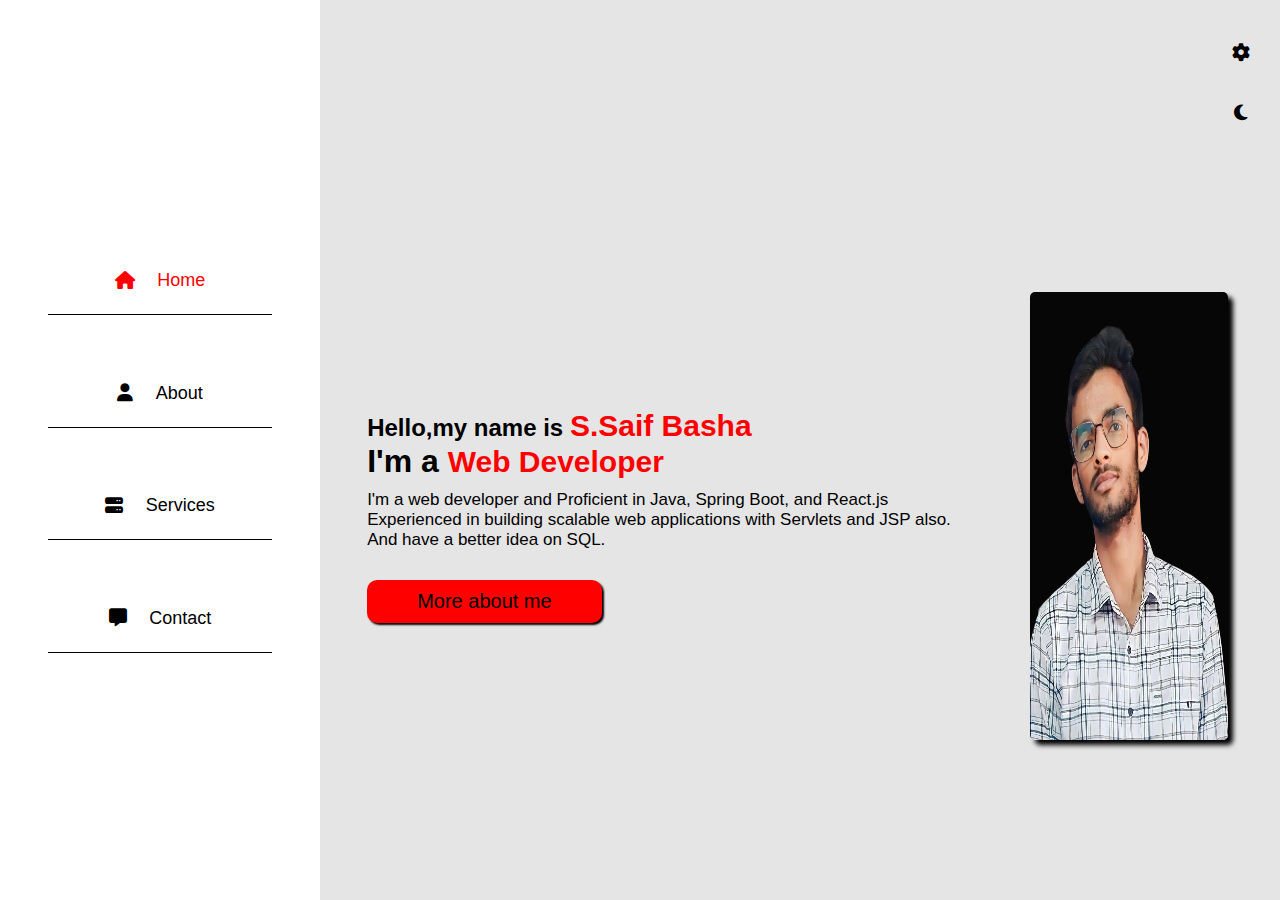
==== index.html @ 3fe6fa24 "Portfolio" ====
<!DOCTYPE html>
<html lang="en">
<head>
    <meta charset="UTF-8">
    <meta name="viewport" content="width=device-width, initial-scale=1.0">
    <title>Saif's Portfolio</title>
    <link rel="stylesheet" href="./main.css">
    <link rel="stylesheet" href="./nav.css">
    <link rel="stylesheet" href="./section.css">
    <link rel="stylesheet" href="https://cdnjs.cloudflare.com/ajax/libs/font-awesome/6.7.2/css/all.min.css" integrity="sha512-Evv84Mr4kqVGRNSgIGL/F/aIDqQb7xQ2vcrdIwxfjThSH8CSR7PBEakCr51Ck+w+/U6swU2Im1vVX0SVk9ABhg==" crossorigin="anonymous" referrerpolicy="no-referrer" />
</head>
<body>
    <main>
        <button id="navbar"><i class="fa-solid fa-bars"></i></button>
        <nav>
            <div id="sub-nav">
                <a href=""><i class="fa-solid fa-house"></i>Home</a>
                <a href="./about.html"><i class="fa-solid fa-user"></i>About</a>
                <a href="./service.html"><i class="fa-solid fa-server"></i>Services</a>
                <a href="./contact.html"><i class="fa-solid fa-message"></i>Contact</a>
            </div>
        </nav>
        <section>
            <div id="setting">
                <button title="Theme" id="theme"><i class="fa-solid fa-gear"></i></button>
                <button title="night-mode" id="mode"><i class="fa-solid fa-moon"></i></button>
                <div id="colors">
                    <div id="col1"></div>
                    <div id="col2"></div>
                    <div id="col3"></div>
                    <div id="col4"></div>
                </div>
            </div>
            <div id="content">
                <div id="info">
                    <div>
                        <h2>Hello,my name is <span>S.Saif Basha</span></h2>
                        <h1>I'm a <span>Web Developer</span></h1>
                        <p>
                            I'm a web developer and Proficient in Java, Spring Boot, and React.js <br>
                            Experienced in building scalable web applications with Servlets and JSP also. <br>
                            And have a better idea on SQL.
                        </p>
                        <button id="about"><a href="./about.html">More about me</a></button>
                    </div>
                </div>
                <div id="picture">
                    <img src="./images/saifprofile-Photoroom.png" alt="Saif">
                </div>
            </div>
            
        </section>
    </main>

    <script src="./index.js"></script>
</body>
</html>
---- main.css ----
@media (min-width:768px) and (max-width:1600px) {   
    *{
        margin: 0%;
        padding: 0%;
        box-sizing: border-box;
    }
    body{
        font-family: Arial, sans-serif;
        overflow: hidden;
    }
    main{
        height: 100vh;
        width: 100%;
        display: flex;         
    }
}

@media (min-width:320px) and (max-width:767) {
    *{
        margin: 0%;
        padding: 0%;
        box-sizing: border-box;
    }
    body{
        font-family: Arial, sans-serif;
        overflow: hidden;
    }
    main{
        height: 100vh;
        width: 100%;
        display: flex;  
        position: relative;
        bottom: -100vh;
        transition:transform 3s;
        transform: translateY(-100vh);       
    }
}
---- nav.css ----
@media (min-width:768px) and (max-width:1600px) {
    #navbar{
        display: none;
    }
    nav{
        width: 25%;
        height: 100%;
        /* border: 2px solid blue; */
        align-content: center;
        background-color: #fff;       
    
        position: relative;
        top: -100vh;
        transition:transform 3s;    
        transform: translateY(100vh);
        display: block;
    }
    #sub-nav{
        height: 50%;
        width: 70%;
        /* border: 2px solid green; */
        margin: auto;
    
        display: flex;
        flex-direction: column;
        justify-content: space-around;
        align-items: center;
    }
    #sub-nav a{
        text-decoration: none;
        color: #000;
        font-size: 18px;
    
        width: 100%;
        height: 15%;
        display: flex;
        justify-content: center;
        align-items: center;
    
        border-bottom: 1px solid #000;
        gap:10%;
    }
    #sub-nav a:hover{
        border-bottom: 1px solid #00f;
        color: #00f;
    }
    
}

@media (min-width:320px) and (max-width:767px) {
    #navbar{
        display: block;
        position:fixed;
        top: 0%;
        left: 0%;
        font-size: 20px;
        padding: 8px 25px;
        z-index: 10;
        background:rgb(0,0,0,0.5);
        color: #f00;
        border: 1px solid #000;
        cursor: pointer;
    }
    nav{
        width: 75%;
        height: 100vh;
        /* border: 2px solid blue; */
        align-content: center;
        background-color: rgb(255,255,255); 
        border-right: 1px solid #000;

        position: absolute;
        top: 0%;
        right: 100%;

        transition: left 3s,right 3s;
    }
    #sub-nav{
        height: 50%;
        width: 70%;
        /* border: 2px solid green; */
        margin: auto;
    
        display: flex;
        flex-direction: column;
        justify-content: space-around;
        align-items: center;
    }
    #sub-nav a{
        text-decoration: none;
        color: #000;
        font-size: 18px;
    
        width: 100%;
        height: 15%;
        display: flex;
        justify-content: center;
        align-items: center;
    
        border-bottom: 1px solid #000;
        gap:10%;
    }
    #sub-nav a:hover{
        border-bottom: 1px solid #00f;
        color: #00f;
    }

}
---- section.css ----
@media (min-width:768px) and (max-width:1600px) {
    #sub-nav a:first-child{
        color: #f00;
    }
    section{
        width: 75%;
        height: 100%;
        background-color: rgb(0, 0, 0,0.1);
        display: flex;
        flex-direction: column;
        position: relative;
        bottom: -100vh;
        transition:transform 3s;
        transform: translateY(-100vh);        
        padding: 10px;                                 
    }
    #setting{
        padding-right: 10px;
        width: 100%;
        height: 15%;
        /* border: 2px solid green; */
        
        display: flex;
        flex-direction: column;
        justify-content: center;
        align-items: end;
    }
    #content{
        width: 100%;
        height: 85%;
        /* border: 2px solid red; */
        display: flex;
    }
    
    #info{
        width: 70%;
        height: 100%;
        /* border: 2px solid #000; */
        display: flex;
        flex-direction: column;
        justify-content: center;
        align-items: center;
    }
    
    #info div span{
        color: #f00;
        font-size: 30px;
    }
    #info div>p{
        margin-top:10px ;
        font-size: 17px;
    }
    #info div button{
        font-size: 20px;
        padding: 10px 50px;
        border-radius: 10px;
        border:none;
        margin-top: 30px;
        background-color: #f00;
        box-shadow: 2px 2px 2px #000;
        cursor: pointer;
    }
    #info div button a{
        text-decoration: none;
        color: #000;
    }
    #picture{
        width: 30%;
        height: 100%;
        display: flex;
        justify-content: center;
        align-items: center;
    }
    #picture img{
        width: 70%;
        height:60%;
        box-shadow: 5px 5px 5px #000;
        border-radius: 5px;
    }
    #setting button{
        height: 5vh;
        width: 3vw;
        margin-top: 15px;
        border: none;
        background: none;
        font-size: 18px;
        cursor: pointer;
    }
    
    #colors{
        height: 10vh;
        width: 18vw;
        border: 1px solid #000;
        position: absolute;
        top: 01%;
        right: -30%;
        display: flex;
        justify-content: space-around;
        align-items: center;
        background-color: rgb(0, 0, 0,0.8);
        transition: all 3s;
    
    }
    #colors div{
        height: 50%;
        width: 10%;
        /* border: 2px solid red; */
        border-radius: 50%;
        cursor: pointer;
    }
    #col1{
        background-color: rgb(255,0,0);
    }
    #col2{
        background-color: rgb(30, 151, 46);
    }
    #col3{
        background-color: rgb(9, 151, 132);
    }
    #col4{
        background-color: rgb(190, 20, 134);
    }
}

@media (min-width:320px) and (max-width:767px) {
    #sub-nav a:first-child{
        color: #f00;
    }
    section{
        width: 100%;
        height: 100%;
        background-color: rgb(0, 0, 0,0.1);
        position: absolute;
        top: 0%;
        left:0%;
        transition: left 3s,top 3s;
    }
    #setting{
        /* border: 2px solid red; */
        display: flex;
        flex-direction: column;
        justify-content:space-between;
        align-items: end;
    }
    #setting button{
        padding: 5px 30px;
        margin-top: 15px;
        border: none;
        background: none;
        font-size: 18px;
        cursor: pointer;
    }
    #content{
        width: 100%;
        height: auto;
        /* border: 2px solid red; */
        display: flex;
        flex-direction: column-reverse;
    }
    #picture{
        display: flex;
        justify-content: center;
        align-items: center;
        
    }
    #picture img{
        height:30vh;
        width: 40%;
        box-shadow: 2px 2px 2px #000;
    }
    span{
        color: #f00;
    }
    #info div{
        height: 50vh;
        width: 100%;
        display: flex;
        flex-direction: column;
        justify-content: center;
        align-items: center;
        /* border: 2px solid #000; */
        padding:0px 20px;
    }
    #info div p{
        margin: 20px 0px;
    }

    #info div button{
        background-color: #f00;
        font-size: 20px;
        border: none;
        padding: 5px 50px;
        box-shadow: 2px 2px 2px #000;
        border-radius: 5px;
    }
    #info div button a{
        text-decoration: none;
        color: #000;
    }
    #colors{
        height: 10vh;
        width: 18vw;
        border: 1px solid #000;
        position: absolute;
        top: 01%;
        right: -30%;
        display: flex;
        justify-content: space-around;
        align-items: center;
        background-color: rgb(0, 0, 0,0.8);
        transition: all 3s;
    
    }
    #colors div{
        height: 50%;
        width: 10%;
        /* border: 2px solid red; */
        border-radius: 50%;
        cursor: pointer;
    }
    #col1{
        background-color: rgb(255,0,0);
    }
    #col2{
        background-color: rgb(30, 151, 46);
    }
    #col3{
        background-color: rgb(9, 151, 132);
    }
    #col4{
        background-color: rgb(190, 20, 134);
    }
}
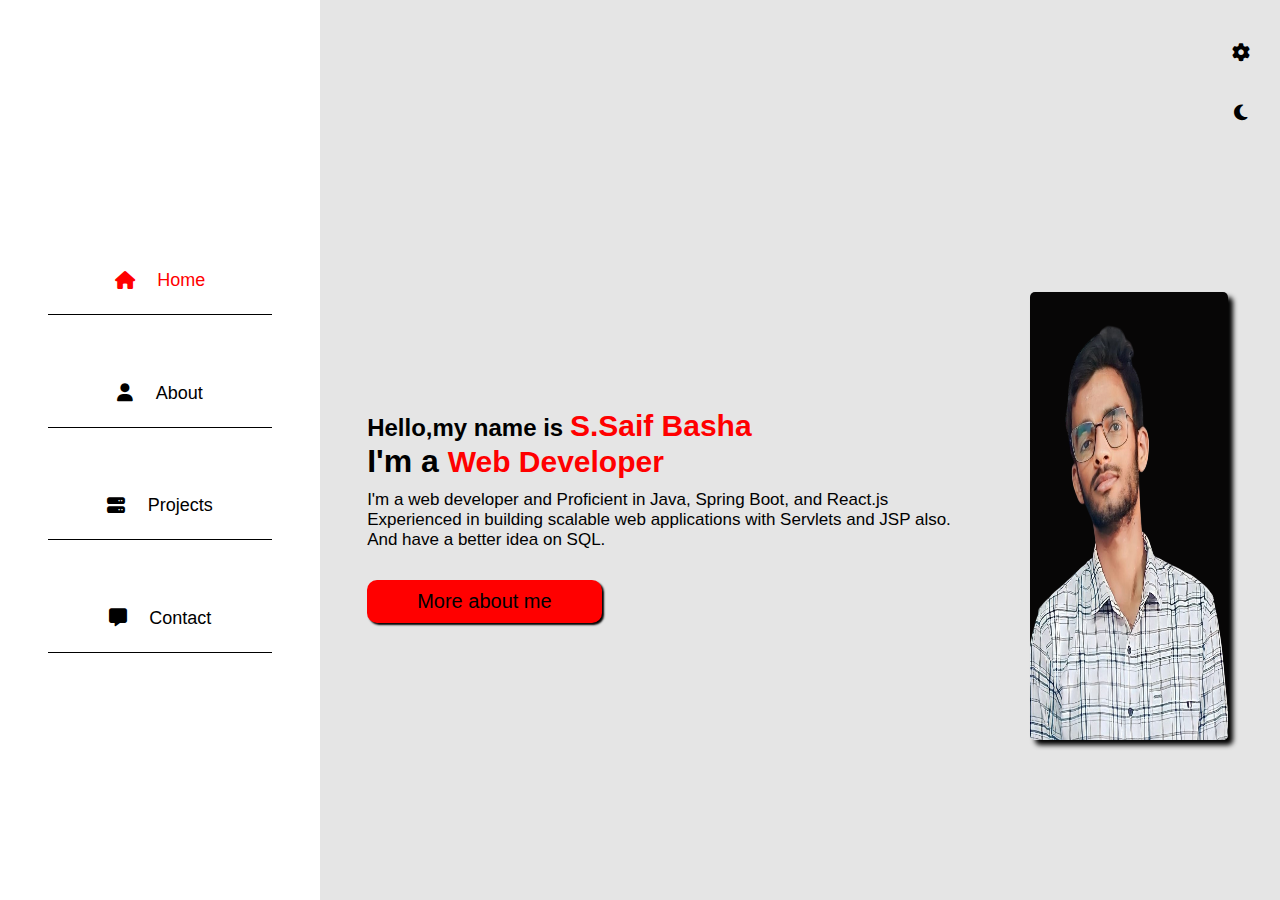
==== commit 29619854: "projects" ====
--- a/index.html
+++ b/index.html
@@ -16,7 +16,7 @@
             <div id="sub-nav">
                 <a href=""><i class="fa-solid fa-house"></i>Home</a>
                 <a href="./about.html"><i class="fa-solid fa-user"></i>About</a>
-                <a href="./service.html"><i class="fa-solid fa-server"></i>Services</a>
+                <a href="./service.html"><i class="fa-solid fa-server"></i>Projects</a>
                 <a href="./contact.html"><i class="fa-solid fa-message"></i>Contact</a>
             </div>
         </nav>
--- a/nav.css
+++ b/nav.css
@@ -65,7 +65,10 @@
         width: 75%;
         height: 100vh;
         /* border: 2px solid blue; */
-        align-content: center;
+        /* align-content: center; */
+        display: flex;
+        justify-content: center;
+        align-items: center;
         background-color: rgb(255,255,255); 
         border-right: 1px solid #000;
 
--- a/section.css
+++ b/section.css
@@ -134,6 +134,9 @@
         top: 0%;
         left:0%;
         transition: left 3s,top 3s;
+        overflow-x: hidden;
+        padding-right:20px;
+        box-sizing: border-box;
     }
     #setting{
         /* border: 2px solid red; */
@@ -180,9 +183,10 @@
         align-items: center;
         /* border: 2px solid #000; */
         padding:0px 20px;
+        box-sizing: border-box;
     }
     #info div p{
-        margin: 20px 0px;
+        margin: 20px;
     }
 
     #info div button{
@@ -198,13 +202,14 @@
         color: #000;
     }
     #colors{
-        height: 10vh;
+        height: 30vh;
         width: 18vw;
         border: 1px solid #000;
         position: absolute;
         top: 01%;
         right: -30%;
         display: flex;
+        flex-direction: column;
         justify-content: space-around;
         align-items: center;
         background-color: rgb(0, 0, 0,0.8);
@@ -212,8 +217,8 @@
     
     }
     #colors div{
-        height: 50%;
-        width: 10%;
+        height: 20%;
+        width: 20%;
         /* border: 2px solid red; */
         border-radius: 50%;
         cursor: pointer;
